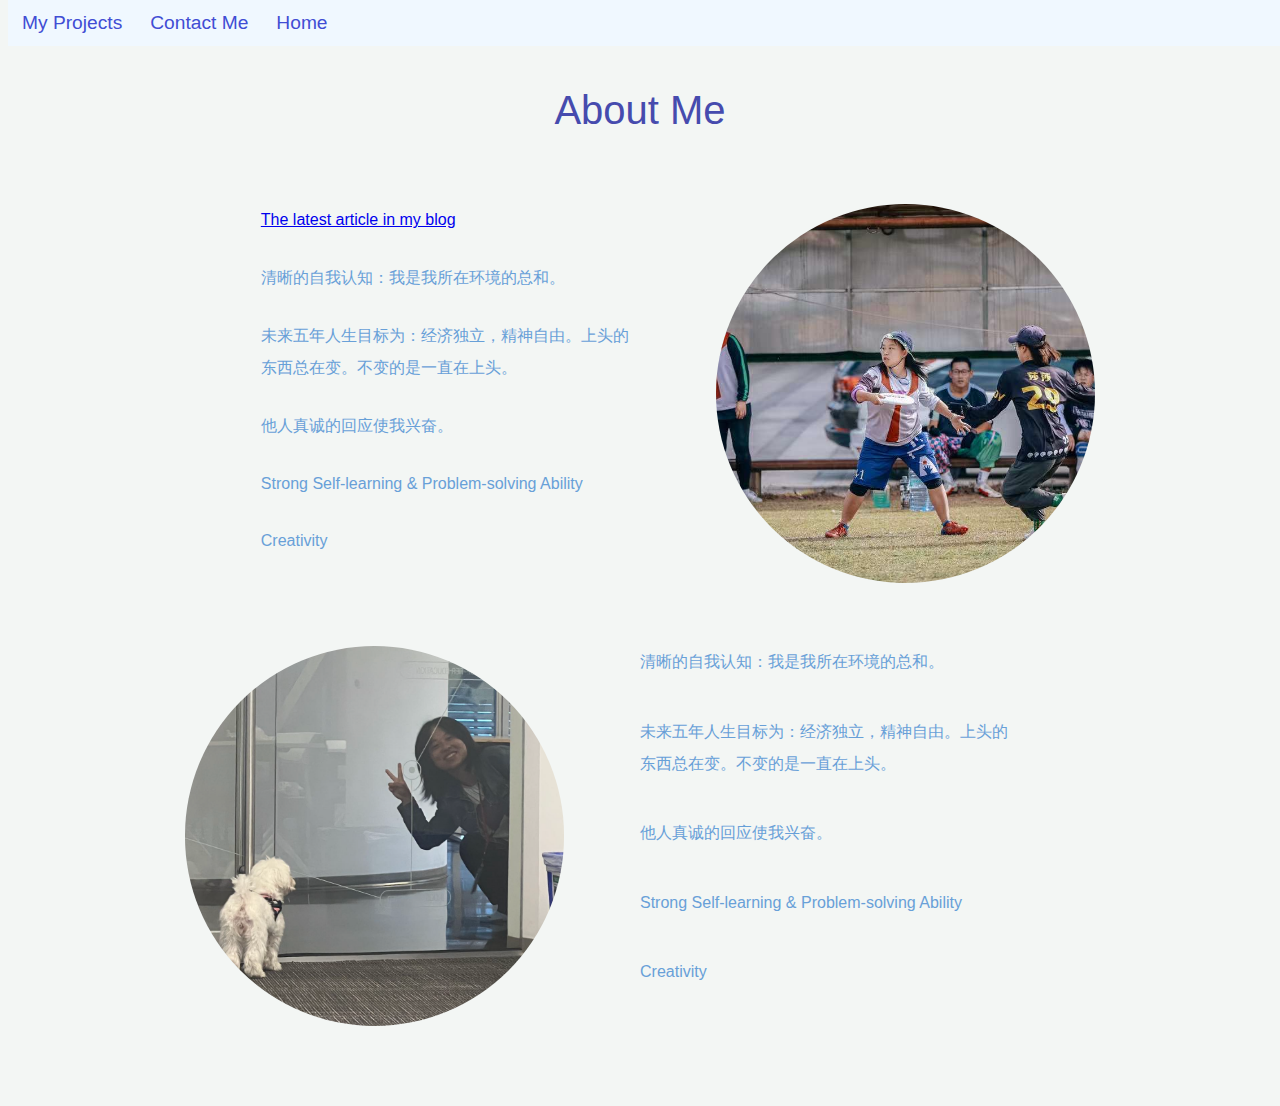
==== about/index.html @ e3d88456 "add folder & rea mobile friendly design" ====
<html>
    <head>
        <meta charset="utf-8">
        <meta name="viewport" content="width=device-width, initial-scale=1.0">
        <title>About me</title>
        <link rel="icon" href="https://cdn-icons-png.flaticon.com/128/4336/4336775.png">
        <style>
            body {
                background-color: #f3f6f4;
                text-align: center;
                font-family: 'Montserrat', sans-serif;
            }

            h2 {
                color: #464bae;
                font-size: 2.5rem;
                font-weight: normal;
                padding-bottom: 8px;
                padding-top: 3%;
            }

            li a {
                display: block;
                color: #414dd4;
                padding: 12px 14px;
                text-decoration: none;
            }

            a:hover {
                color: #f5e033;
            }

            p {
                color: #68a0d8;
                line-height: 2;
                font-size: 1rem;
                margin: 0;
            }

            .about {
                margin:50px auto 80px auto;
            }

            .flex-container {
                display: flex;
                flex-flow: row;
                justify-content: center;
                list-style: none;
                margin: 5% auto 5% auto;
            }

            @media screen and (max-width: 600px) { 
                .flex-container { 
                    flex-direction: column; 
                    align-items: center;
                } 
            }
            
            .content {
                width: 30%;
                text-align: left;
                display: grid;
                grid-template-columns: auto;
                padding: 0 6% 0 6%;
            }

            @media screen and (max-width: 600px) { 
                .content { 
                    width: 80%;
                    text-align: center;
                }
            }

            img {
                width: 30%;
                border-radius: 50%;
                height: 30%;
            }

            @media screen and (max-width: 600px) { 
                img { 
                    width: 50%;
                }
            }

            ul {
            list-style-type: none;
            margin: 0;
            padding: 0;
            overflow: hidden;
            }

            li {
            float: left;
            font-size: 1.2rem;
            }

            .sticky {
              background-color: aliceblue;
              position: fixed;
              top: 0;
              width: 100%;
              z-index: 5;
            }

        </style>
    </head>
    <body>
        <div class="sticky">
            <ul>
                <li><a href="../projects/index.html">My Projects</a></li>
                <li><a href="../contact/index.html">Contact Me</a></li>
                <li><a href="../index.html">Home</a></li>
            </ul>
        </div>

        <div class="about">
            <h2>About Me</h2>
            <div class="flex-container">
                <div class="content">
                    <p><a href="https://letterfromxiyu.zhubai.love/posts/2304475239511445504">The latest article in my blog</a></p>
                    <p>清晰的自我认知：我是我所在环境的总和。</p>
                    <p>未来五年人生目标为：经济独立，精神自由。上头的东西总在变。不变的是一直在上头。</p>
                    <p>他人真诚的回应使我兴奋。</p>
                    <p>Strong Self-learning & Problem-solving Ability</p>
                    <p>Creativity</p>
                </div>
                <img src="./frisbee.png" alt="frisbee">
            </div>
            <div class="flex-container">
                <img src="./doggy.png" alt="frisbee">
                <div class="content">
                    <p>清晰的自我认知：我是我所在环境的总和。</p>
                    <p>未来五年人生目标为：经济独立，精神自由。上头的东西总在变。不变的是一直在上头。</p>
                    <p>他人真诚的回应使我兴奋。</p>
                    <p>Strong Self-learning & Problem-solving Ability</p>
                    <p>Creativity</p>
                </div>
                
            </div>
        </div>
    </body>
</html>
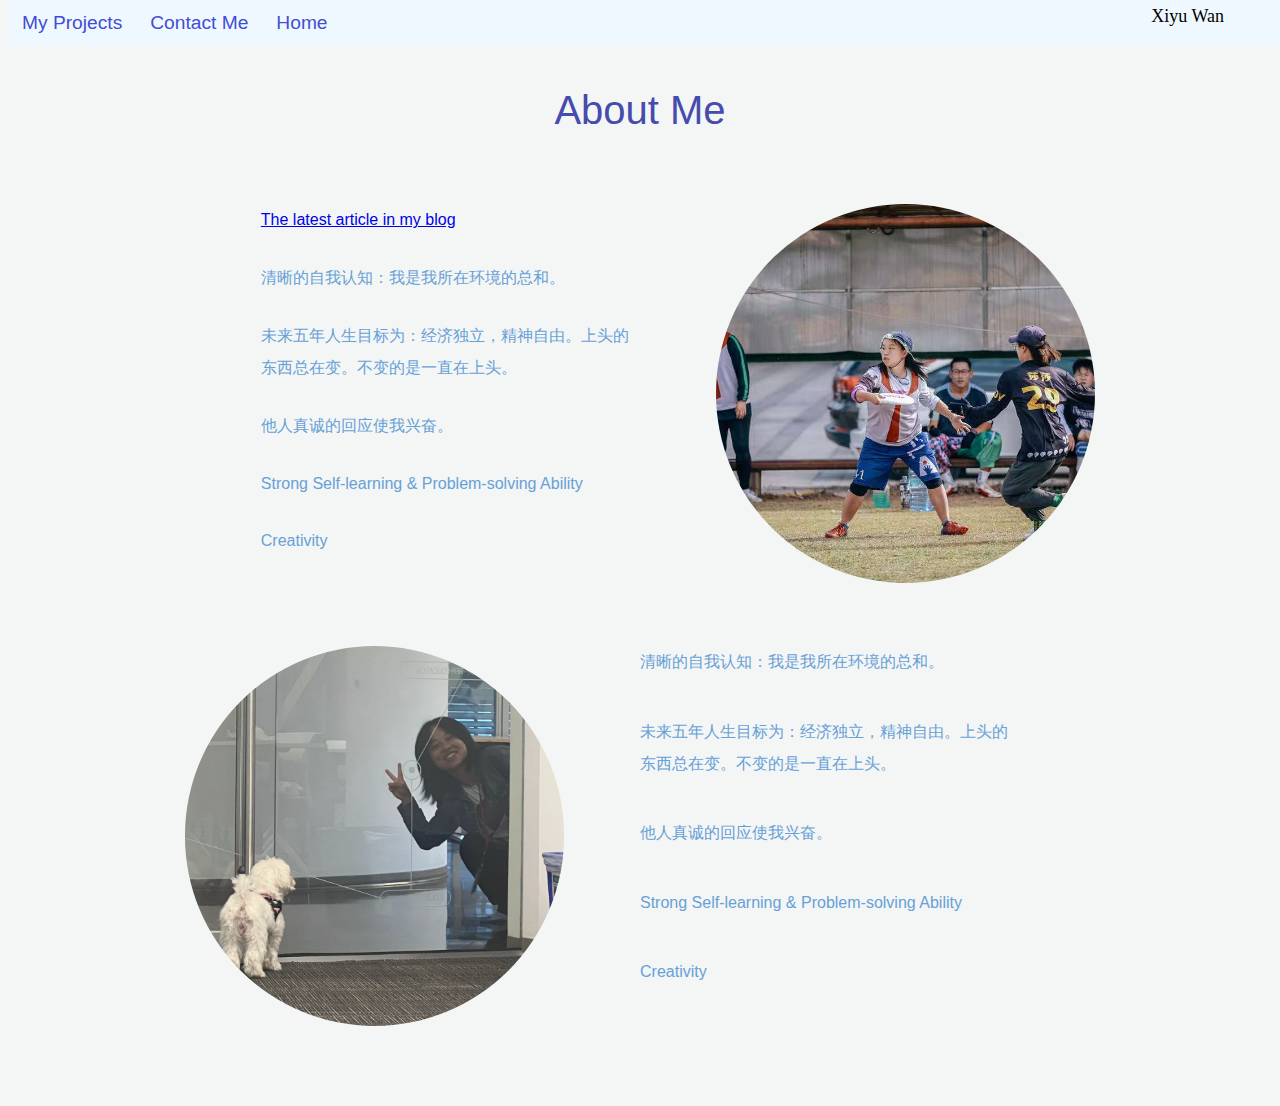
==== commit 1b1a8296: "add a title to nav bar" ====
--- a/about/index.html
+++ b/about/index.html
@@ -4,114 +4,19 @@
         <meta name="viewport" content="width=device-width, initial-scale=1.0">
         <title>About me</title>
         <link rel="icon" href="https://cdn-icons-png.flaticon.com/128/4336/4336775.png">
-        <style>
-            body {
-                background-color: #f3f6f4;
-                text-align: center;
-                font-family: 'Montserrat', sans-serif;
-            }
-
-            h2 {
-                color: #464bae;
-                font-size: 2.5rem;
-                font-weight: normal;
-                padding-bottom: 8px;
-                padding-top: 3%;
-            }
-
-            li a {
-                display: block;
-                color: #414dd4;
-                padding: 12px 14px;
-                text-decoration: none;
-            }
-
-            a:hover {
-                color: #f5e033;
-            }
-
-            p {
-                color: #68a0d8;
-                line-height: 2;
-                font-size: 1rem;
-                margin: 0;
-            }
-
-            .about {
-                margin:50px auto 80px auto;
-            }
-
-            .flex-container {
-                display: flex;
-                flex-flow: row;
-                justify-content: center;
-                list-style: none;
-                margin: 5% auto 5% auto;
-            }
-
-            @media screen and (max-width: 600px) { 
-                .flex-container { 
-                    flex-direction: column; 
-                    align-items: center;
-                } 
-            }
-            
-            .content {
-                width: 30%;
-                text-align: left;
-                display: grid;
-                grid-template-columns: auto;
-                padding: 0 6% 0 6%;
-            }
-
-            @media screen and (max-width: 600px) { 
-                .content { 
-                    width: 80%;
-                    text-align: center;
-                }
-            }
-
-            img {
-                width: 30%;
-                border-radius: 50%;
-                height: 30%;
-            }
-
-            @media screen and (max-width: 600px) { 
-                img { 
-                    width: 50%;
-                }
-            }
-
-            ul {
-            list-style-type: none;
-            margin: 0;
-            padding: 0;
-            overflow: hidden;
-            }
-
-            li {
-            float: left;
-            font-size: 1.2rem;
-            }
-
-            .sticky {
-              background-color: aliceblue;
-              position: fixed;
-              top: 0;
-              width: 100%;
-              z-index: 5;
-            }
-
-        </style>
+        <link rel="stylesheet" href="../style.css">
+        <link rel="stylesheet" href="style.css">
     </head>
     <body>
         <div class="sticky">
             <ul>
-                <li><a href="../projects/index.html">My Projects</a></li>
-                <li><a href="../contact/index.html">Contact Me</a></li>
-                <li><a href="../index.html">Home</a></li>
+                <li><a href="../projects">My Projects</a></li>
+                <li><a href="../contact">Contact Me</a></li>
+                <li><a href="..">Home</a></li>
             </ul>
+            <div class="title">
+                Xiyu Wan
+            </div>
         </div>
 
         <div class="about">
--- a/style.css
+++ b/style.css
@@ -0,0 +1,89 @@
+body {
+  background-color: #f3f6f4;
+  text-align: center;
+  font-family: 'Montserrat', sans-serif;
+}
+
+ul {
+  list-style-type: none;
+  margin: 0;
+  padding: 0;
+  overflow: hidden;
+}
+
+li {
+  float: left;
+  font-size: 1.2rem;
+}
+
+li a {
+  display: block;
+  color: #414dd4;
+  padding: 12px 14px;
+  text-decoration: none;
+}
+
+a:hover {
+  color: #f5e033;
+}
+
+.home {
+  position: relative;
+  padding: 20px 15% 20px 15%;
+}
+
+h1 {
+  color: #464bae;
+  font-size: 5.625rem;
+  margin-top: 50px;
+  font-family: 'Sacramento', serif;
+}
+
+@media screen and (max-width: 600px) { 
+      h1 { 
+        font-size: 3rem;
+      }
+}
+
+h2 {
+  color: #68a0d8;
+  font-size: 1.5rem;
+  font-weight: normal;
+  padding-bottom: 10px;
+}
+
+img {
+  width: 30%;
+  border-radius: 50%;
+  height: 30%;
+}
+
+@media screen and (max-width: 600px) { 
+  img { 
+      width: 50%;
+  }
+}
+
+p {
+  color: #68a0d8;
+  line-height: 2;
+  font-size: 1rem;
+  }
+
+.sticky {
+  background-color: aliceblue;
+  position: fixed;
+  top: 0;
+  width: 100%;
+  z-index: 5;
+  display: flex;
+  flex-flow: row;
+  justify-content: space-between;
+}
+
+.title {
+  font-family: 'Sacramento', cursive;
+  margin-top: 0.5%;
+  margin-right: 5%;
+  font-size: large;
+}--- a/about/style.css
+++ b/about/style.css
@@ -0,0 +1,54 @@
+h2 {
+    color: #464bae;
+    font-size: 2.5rem;
+    font-weight: normal;
+    padding-bottom: 8px;
+    padding-top: 3%;
+}
+
+p {
+    color: #68a0d8;
+    line-height: 2;
+    font-size: 1rem;
+    margin: 0;
+}
+
+.about {
+    margin:50px auto 80px auto;
+}
+
+.flex-container {
+    display: flex;
+    flex-flow: row;
+    justify-content: center;
+    list-style: none;
+    margin: 5% auto 5% auto;
+}
+
+@media screen and (max-width: 600px) { 
+    .flex-container { 
+        flex-direction: column; 
+        align-items: center;
+    } 
+}
+
+.content {
+    width: 30%;
+    text-align: left;
+    display: grid;
+    grid-template-columns: auto;
+    padding: 0 6% 0 6%;
+}
+
+@media screen and (max-width: 600px) { 
+    .content { 
+        width: 80%;
+        text-align: center;
+    }
+}
+
+img {
+    width: 30%;
+    border-radius: 50%;
+    height: 30%;
+}